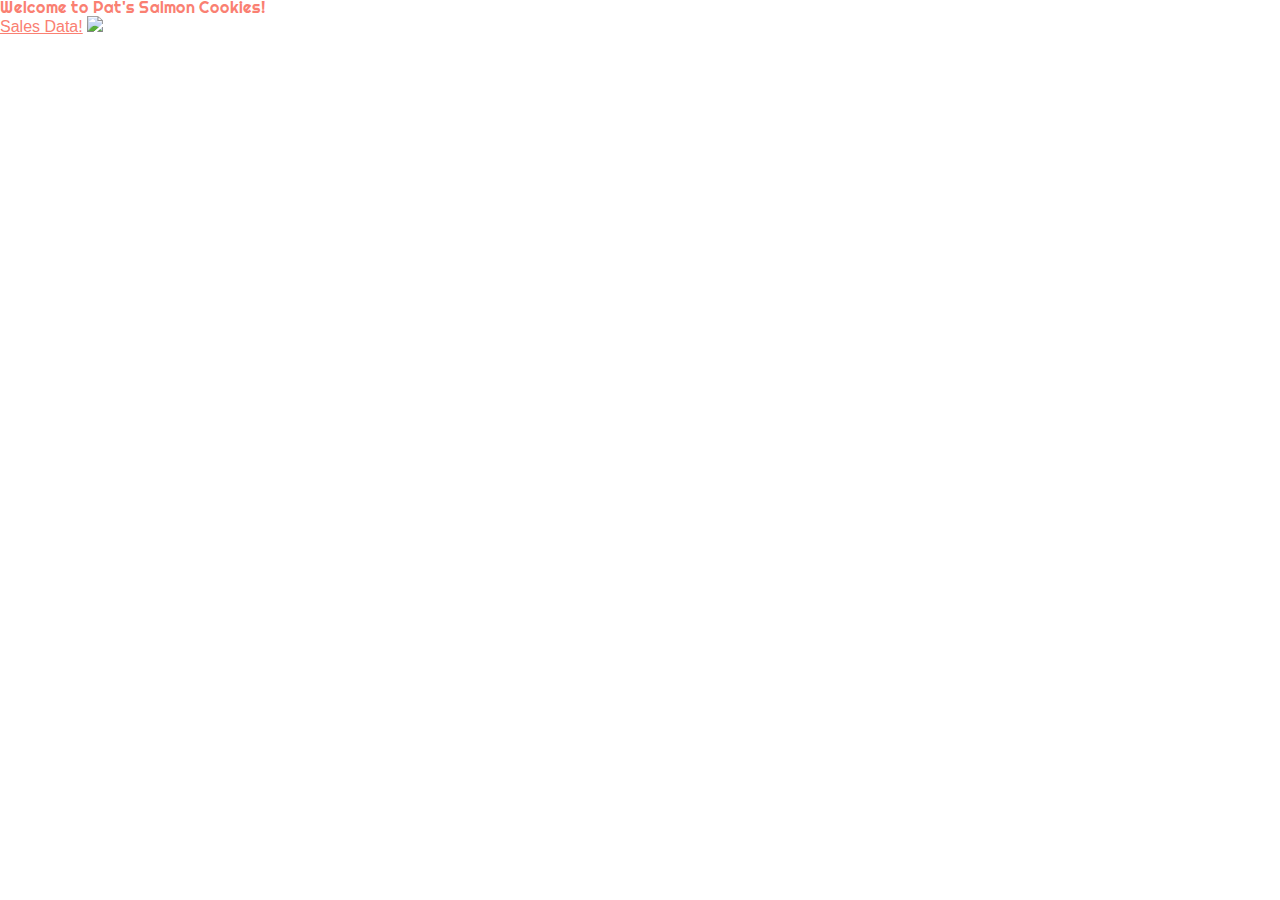
==== index.html @ 8fae4cc8 "fixed styles" ====
<DOCTYPE html>
    <html>
     <head>
       <meta charset="utf-8">
    
       <!-- TODO: add a page title -->
       <title>Salmon Cookies</title>
    
       <!-- TODO: add a link to your css stylesheet(s) -->
       <link rel="stylesheet" href="./styles/reset.css">
      <link rel="stylesheet" href="./styles/styles.css">

       <link href="https://fonts.googleapis.com/css?family=Righteous" rel="stylesheet">
     </head>
     <body>
       <h1>Welcome to Pat's Salmon Cookies!</h1>

       <!-- TODO: add link to sales page-->
       <a href="./html/sales.html">Sales Data!</a>
    
       <!-- TODO: add salmon image to homepage -->
       <img src="/salmonCookie_assets/salmon.png">

     </body>
    </html>
---- styles/styles.css ----
* {
 color: salmon;
 font-family: 'Helvetica', sans-serif;
 /*outline: 1px dotted green;*/
}



li {
 color: #777;
}



h1, h2 {
 font-family: 'Righteous', cursive;
}
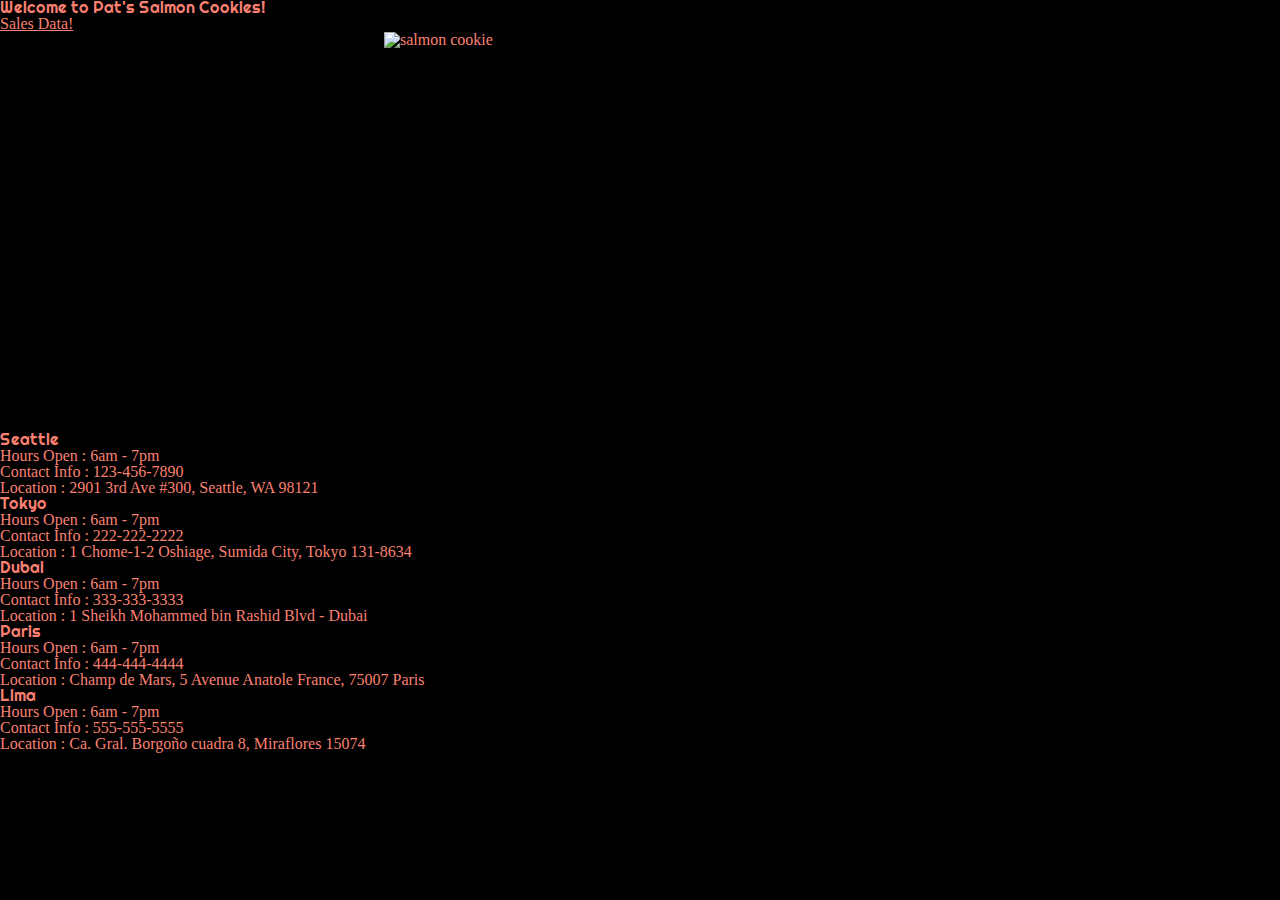
==== commit e8b69ed2: "Got to everything but not the app.js tasks" ====
--- a/index.html
+++ b/index.html
@@ -1,25 +1,65 @@
-<DOCTYPE html>
-    <html>
-     <head>
-       <meta charset="utf-8">
-    
-       <!-- TODO: add a page title -->
-       <title>Salmon Cookies</title>
-    
-       <!-- TODO: add a link to your css stylesheet(s) -->
-       <link rel="stylesheet" href="./styles/reset.css">
-      <link rel="stylesheet" href="./styles/styles.css">
+<!DOCTYPE html>
+<html>
+ <head>
+   <meta charset="utf-8">
+   <title>Pat's Salmon Cookies</title>
+   <link rel="stylesheet" href="./styles/reset.css">
+   <link rel="stylesheet" href="./styles/styles.css">
+   <link href="https://fonts.googleapis.com/css?family=Righteous" rel="stylesheet">
+ </head>
 
-       <link href="https://fonts.googleapis.com/css?family=Righteous" rel="stylesheet">
-     </head>
-     <body>
-       <h1>Welcome to Pat's Salmon Cookies!</h1>
+ <body>
+   <h1>Welcome to Pat's Salmon Cookies!</h1>
 
-       <!-- TODO: add link to sales page-->
-       <a href="./html/sales.html">Sales Data!</a>
-    
-       <!-- TODO: add salmon image to homepage -->
-       <img src="/salmonCookie_assets/salmon.png">
+   <a href="/html/sales.html">Sales Data!</a>
 
-     </body>
-    </html> +   <section id="carousel">
+     <img class="carouselImg" id="salmonImg" src="/salmonCookie_assets/salmon.png" alt="salmon cookie">
+     <img class="carouselImg" src="/salmonCookie_assets/chinook.jpg" alt="chinook">
+     <img class="carouselImg" src="/salmonCookie_assets/cutter.jpeg" alt="Salmon Cookie Cutter">
+     <img class="carouselImg" src="/salmonCookie_assets/family.jpg" alt="Family enjoying cookies">
+     <img class="carouselImg" src="/salmonCookie_assets/fish.jpg" alt="Examples of fish">
+     <img class="carouselImg" src="/salmonCookie_assets/frosted-cookie.jpg" alt="Frosted salmon cookies">
+     <img class="carouselImg" src="/salmonCookie_assets/shirt.jpg" alt="Salmon shirt ">
+   </section>
+
+   <ul>
+     <ul>
+       <h2>Seattle</h2>
+       <li>Hours Open : 6am - 7pm</li>
+       <li>Contact Info : 123-456-7890</li>
+       <li>Location : 2901 3rd Ave #300, Seattle, WA 98121</li>
+     </ul>
+
+     <ul>
+       <h2>Tokyo</h2>
+       <li>Hours Open : 6am - 7pm</li>
+       <li>Contact Info : 222-222-2222</li>
+       <li>Location : 1 Chome-1-2 Oshiage, Sumida City, Tokyo 131-8634</li>
+     </ul>
+
+     <ul>
+       <h2>Dubai</h2>
+       <li>Hours Open : 6am - 7pm</li>
+       <li>Contact Info : 333-333-3333</li>
+       <li>Location : 1 Sheikh Mohammed bin Rashid Blvd - Dubai</li>
+     </ul>
+
+     <ul>
+       <h2>Paris</h2>
+       <li>Hours Open : 6am - 7pm</li>
+       <li>Contact Info : 444-444-4444</li>
+       <li>Location : Champ de Mars, 5 Avenue Anatole France, 75007 Paris</li>
+     </ul>
+
+     <ul>
+       <h2>Lima</h2>
+       <li>Hours Open : 6am - 7pm</li>
+       <li>Contact Info : 555-555-5555</li>
+       <li>Location : Ca. Gral. Borgoño cuadra 8, Miraflores 15074</li>
+     </ul>
+   </ul>
+
+   <script src="/JS/home.js"></script>
+ </body>
+</html>
--- a/styles/styles.css
+++ b/styles/styles.css
@@ -5,16 +5,208 @@
 }
 
 
-
 li {
  color: #777;
 }
 
-
-
 h1, h2 {
  font-family: 'Righteous', cursive;
 }
 
-
+* {
+    font-family: 'Helvetica', sans-serif;
+    /*outline: 1px dotted green;*/
+   }
+   
+   body {
+      background-color: black;
+   }
+   
+   h1, h2 {
+    font-family: 'Righteous', cursive;
+    color: salmon;
+   }
+   
+   td {
+    background-color: salmon;
+    padding: 5px;
+       border-radius: 8px;
+    border: 1px solid black;
+    font-size: .8em;
+   }
+   
+   th {
+       background-color: gray;
+       color: white;
+    padding: 2px;
+    border-radius: 8px;
+    font-size: .8em;
+   }
+   
+   #thefish {
+    z-index: 3;
+    margin-top: 10%;
+    margin-left: 0%;
+    height: 50px;
+    position:absolute;
+    -webkit-animation-name:             movefish;
+    -webkit-animation-duration:         21s;
+    -webkit-animation-iteration-count:  infinite;
+    -webkit-transition-timing-function: ease-in-out;   
+   }
+
+   #thefish2 {
+    z-index: 3;
+    margin-top:5%;
+    margin-left: 10%;
+    height: 40px;
+    position:absolute;
+    -webkit-animation-name:             movefish;
+    -webkit-animation-duration:         17s;
+    -webkit-animation-iteration-count:  infinite;
+    -webkit-transition-timing-function: ease-in-out;
+   }
+   
+   #thefish3 {
+    z-index: 3;
+    margin-top: 15%;
+    margin-left: 5%;
+    height: 60px;
+    position:absolute;
+    -webkit-animation-name:             movefish3;
+    -webkit-animation-duration:         37s;
+    -webkit-animation-iteration-count:  infinite;
+    -webkit-transition-timing-function: ease-in-out;   
+   }
+
+   body{
+    height:500px;
+    margin:0;
+   }
+   
+   .carouselImg {
+    margin: auto;
+    max-width: 40%;
+    max-height: 400px;
+   }
+   
+   ul ul li {
+    color: salmon;
+   }
+   
+   #carousel {
+    height: 400px;
+   }
+   
+   /*https://codepen.io/loktar00/pen/kfrKC*/
+   
+   #ocean{
+    position:absolute;
+    width:100%;
+    min-height:90%;
+    background-image: -webkit-gradient(
+    linear,
+    left bottom,
+    left top,
+    color-stop(0, rgb(0,50,150)),
+    color-stop(0.50, rgb(0,150,255))
+    );
+    z-index: 0;
+   }
+   
+   .wave{
+    background:#a8e3ff;
+    display:inline-block;
+    z-index: 1;
+    height:20%;
+    width:10px;
+    position:absolute;
+    -webkit-animation-name:             dostuff;
+    -webkit-animation-duration:         11s;
+    -webkit-animation-iteration-count:  infinite;
+    -webkit-transition-timing-function: ease-in-out;
+   }
+
+   @-webkit-keyframes dostuff{
+    0%{
+      height:10%;
+    }
+    50%{
+      height:20%;
+    }
+    100%{
+      height:10%;
+    }
+   }
+   
+   @-webkit-keyframes movefish{
+    0%{
+      left:10%;
+      top: 85px;
+    }
+    20%{
+      left:30%;
+      top: 200px;
+    }
+    40%{
+      left:50%;
+      top: 85px;
+    }
+    70%{
+      left:70%;
+      top: 200px;
+    }
+    100%{
+      left:10%;
+      top: 85px;
+    }
+   }
+
+   @-webkit-keyframes movefish2{
+    0%{
+      left:75%;
+      top: 100px;
+    }
+    20%{
+      left:55%;
+      top: 0px;
+    }
+    50%{
+      left:15%;
+      top: 100px;
+    }
+    70%{
+      left:30%;
+      top: 0px;
+    }
+    100%{
+      left:75%;
+      top: 100px;
+    }
+   }
+   
+   @-webkit-keyframes movefish3{
+    0%{
+      left:25%;
+      top: 100px;
+    }
+    20%{
+      left:45%;
+      top: 0px;
+    }
+    50%{
+      left:85%;
+      top: 100px;
+    }
+    70%{
+      left:40%;
+      top: 0px;
+    }
+    100%{
+      left:25%;
+      top: 100px;
+    }
+   }
+   
+   
     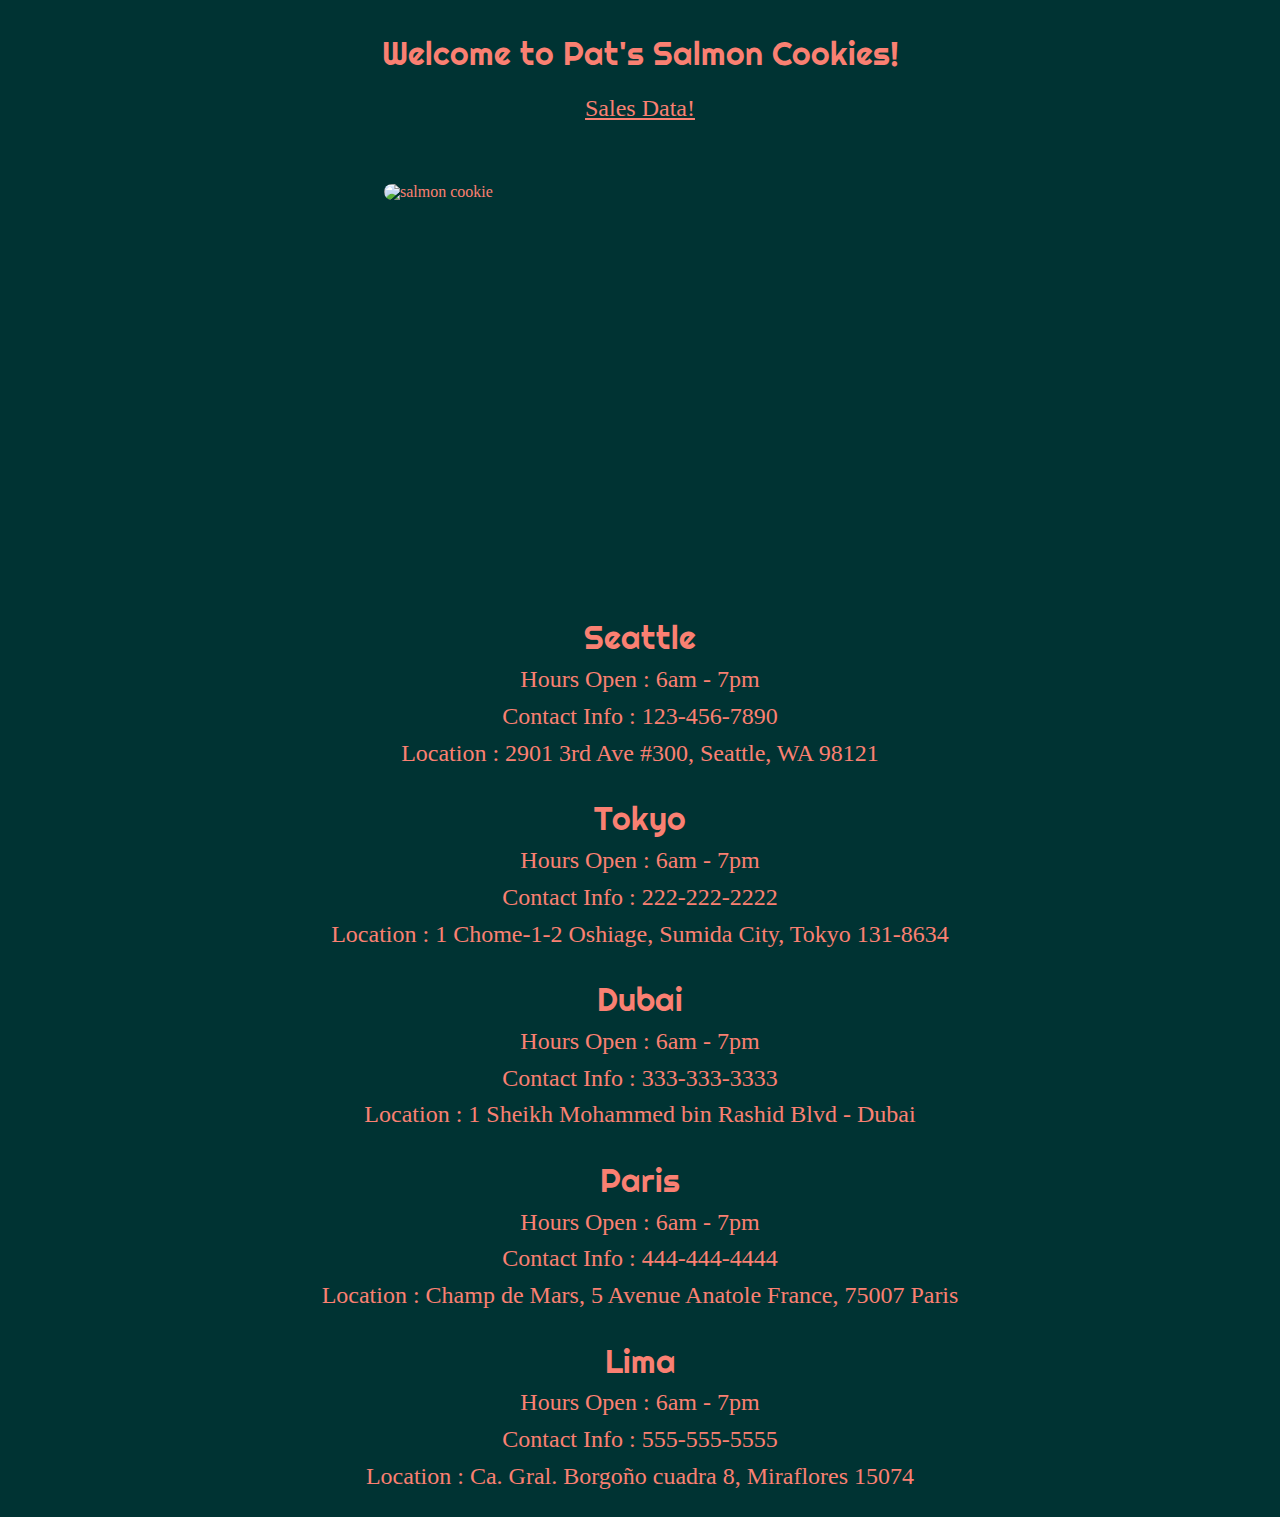
==== commit 680e0838: "finsihed and touched some things up but couldn't figre out how to move the table." ====
--- a/index.html
+++ b/index.html
@@ -26,39 +26,42 @@
    <ul>
      <ul>
        <h2>Seattle</h2>
-       <li>Hours Open : 6am - 7pm</li>
-       <li>Contact Info : 123-456-7890</li>
-       <li>Location : 2901 3rd Ave #300, Seattle, WA 98121</li>
+       <li id="home">Hours Open : 6am - 7pm</li>
+       <li id="home">Contact Info : 123-456-7890</li>
+       <li id="home" id="end">Location : 2901 3rd Ave #300, Seattle, WA 98121</li>
      </ul>
 
      <ul>
        <h2>Tokyo</h2>
-       <li>Hours Open : 6am - 7pm</li>
-       <li>Contact Info : 222-222-2222</li>
-       <li>Location : 1 Chome-1-2 Oshiage, Sumida City, Tokyo 131-8634</li>
+       <li id="home">Hours Open : 6am - 7pm</li>
+       <li id="home">Contact Info : 222-222-2222</li>
+       <li id="home" id="end">Location : 1 Chome-1-2 Oshiage, Sumida City, Tokyo 131-8634</li>
      </ul>
 
      <ul>
        <h2>Dubai</h2>
-       <li>Hours Open : 6am - 7pm</li>
-       <li>Contact Info : 333-333-3333</li>
-       <li>Location : 1 Sheikh Mohammed bin Rashid Blvd - Dubai</li>
+       <li id="home">Hours Open : 6am - 7pm</li>
+       <li id="home">Contact Info : 333-333-3333</li>
+       <li id="home" id="end">Location : 1 Sheikh Mohammed bin Rashid Blvd - Dubai</li>
      </ul>
 
      <ul>
        <h2>Paris</h2>
-       <li>Hours Open : 6am - 7pm</li>
-       <li>Contact Info : 444-444-4444</li>
-       <li>Location : Champ de Mars, 5 Avenue Anatole France, 75007 Paris</li>
+       <li id="home">Hours Open : 6am - 7pm</li>
+       <li id="home">Contact Info : 444-444-4444</li>
+       <li id="home" id="end">Location : Champ de Mars, 5 Avenue Anatole France, 75007 Paris</li>
      </ul>
 
      <ul>
        <h2>Lima</h2>
-       <li>Hours Open : 6am - 7pm</li>
-       <li>Contact Info : 555-555-5555</li>
-       <li>Location : Ca. Gral. Borgoño cuadra 8, Miraflores 15074</li>
+       <li id="home">Hours Open : 6am - 7pm</li>
+       <li id="home">Contact Info : 555-555-5555</li>
+       <li id="home" id="end">Location : Ca. Gral. Borgoño cuadra 8, Miraflores 15074</li>
      </ul>
    </ul>
+   <footer>
+    &copy; Pat's salmon cookies.
+   </footer>
 
    <script src="/JS/home.js"></script>
  </body>
--- a/styles/styles.css
+++ b/styles/styles.css
@@ -11,15 +11,39 @@
 
 h1, h2 {
  font-family: 'Righteous', cursive;
+ display: flex;
+ justify-content: center;
+ font-size:xx-large;
+ margin-top: 3%;
+}
+
+footer{
+  color: rgb(0, 51, 51);
+
 }
 
 * {
     font-family: 'Helvetica', sans-serif;
-    /*outline: 1px dotted green;*/
-   }
+    /* outline: 1px dotted green; */
+   }
+   a{
+    display: flex;
+    justify-content: center;
+    font-size: x-large;
+    margin-top: 2%;
+    margin-bottom: 5%;
+   }
+   #home{
+    display: flex;
+    justify-content: center;
+    margin-top: 1%;
+    margin-bottom: 1%;
+    font-size: x-large;
+   }
+   
    
    body {
-      background-color: black;
+      background-color: rgb(0, 51, 51);
    }
    
    h1, h2 {
@@ -28,11 +52,14 @@
    }
    
    td {
+   
     background-color: salmon;
     padding: 5px;
        border-radius: 8px;
     border: 1px solid black;
     font-size: .8em;
+    color: white;
+
    }
    
    th {
@@ -42,7 +69,6 @@
     border-radius: 8px;
     font-size: .8em;
    }
-   
    #thefish {
     z-index: 3;
     margin-top: 10%;
@@ -53,6 +79,7 @@
     -webkit-animation-duration:         21s;
     -webkit-animation-iteration-count:  infinite;
     -webkit-transition-timing-function: ease-in-out;   
+
    }
 
    #thefish2 {
@@ -65,6 +92,7 @@
     -webkit-animation-duration:         17s;
     -webkit-animation-iteration-count:  infinite;
     -webkit-transition-timing-function: ease-in-out;
+
    }
    
    #thefish3 {
@@ -77,11 +105,15 @@
     -webkit-animation-duration:         37s;
     -webkit-animation-iteration-count:  infinite;
     -webkit-transition-timing-function: ease-in-out;   
+
    }
 
    body{
     height:500px;
     margin:0;
+   }
+   img{
+    border-radius: 25px;
    }
    
    .carouselImg {
@@ -122,7 +154,7 @@
     width:10px;
     position:absolute;
     -webkit-animation-name:             dostuff;
-    -webkit-animation-duration:         11s;
+    -webkit-animation-duration:         4s;
     -webkit-animation-iteration-count:  infinite;
     -webkit-transition-timing-function: ease-in-out;
    }
@@ -131,9 +163,11 @@
     0%{
       height:10%;
     }
+  
     50%{
       height:20%;
     }
+    
     100%{
       height:10%;
     }
@@ -160,6 +194,8 @@
       left:10%;
       top: 85px;
     }
+    from{transform: rotateY(0deg);}
+    to{transform: rotateY(360deg);}
    }
 
    @-webkit-keyframes movefish2{
@@ -183,6 +219,8 @@
       left:75%;
       top: 100px;
     }
+    from{transform: rotateY(0deg);}
+    to{transform: rotateY(360deg);}
    }
    
    @-webkit-keyframes movefish3{
@@ -206,7 +244,8 @@
       left:25%;
       top: 100px;
     }
-   }
-   
+    from{transform: rotateY(0deg);}
+    to{transform: rotateY(360deg);}
+   }
    
     